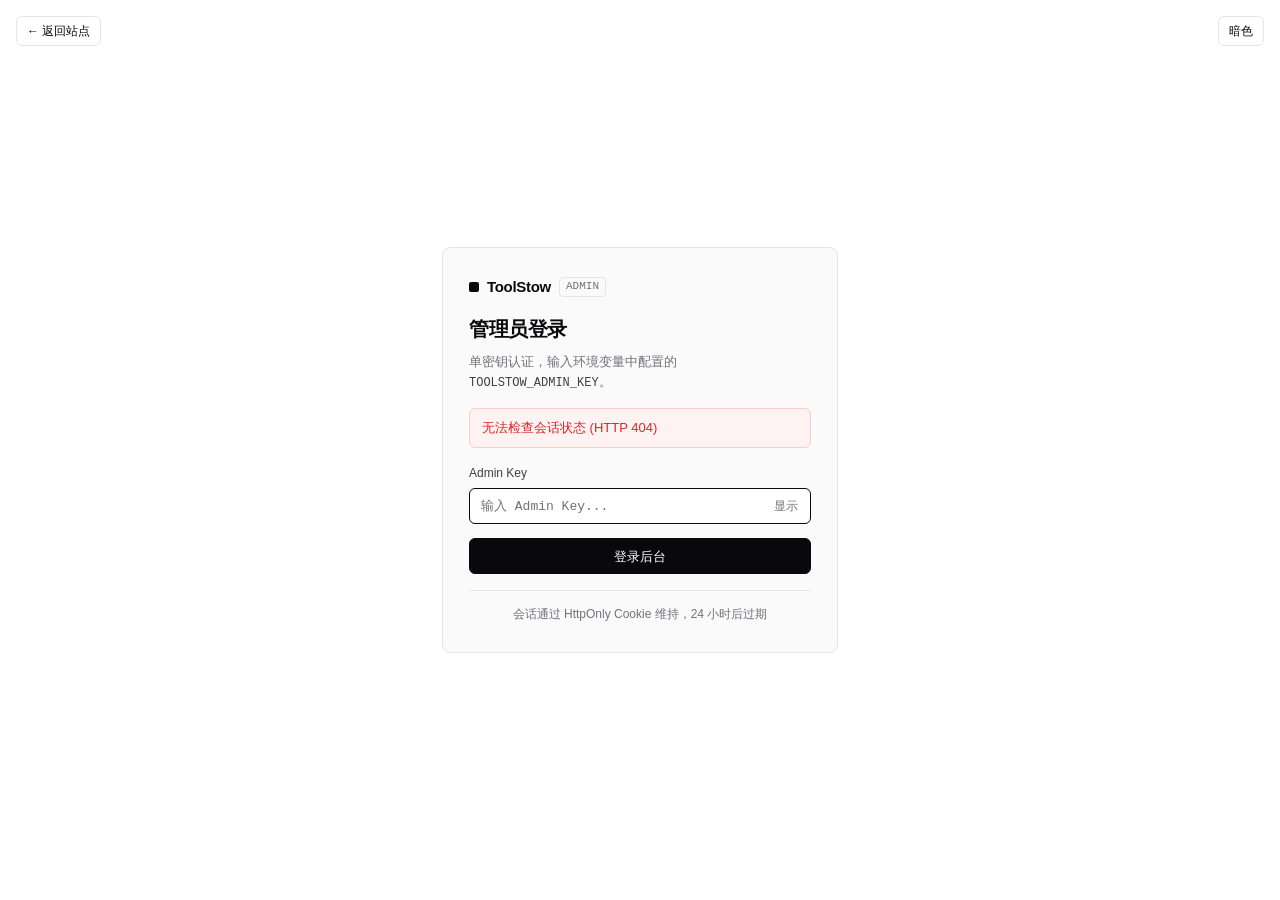
==== admin/index.html @ a33c33c1 "feat: add upload overwrite confirmation (409) and release v0.2.2" ====
<!DOCTYPE html>
<html lang="zh-CN" data-theme="light">
<head>
  <meta charset="UTF-8">
  <meta name="viewport" content="width=device-width, initial-scale=1.0">
  <title>ToolStow Admin</title>
  <link rel="stylesheet" href="/ui/v1/toolstow.css">
  <link rel="stylesheet" href="/admin/admin.css">
</head>
<body>
  <!-- Initial Session Boot Loading -->
  <div id="boot-view" class="boot-view" aria-live="polite">
    <div class="boot-spinner" aria-hidden="true"></div>
    <span>正在检查会话状态...</span>
  </div>

  <!-- Single-Key Login View (CPA management.html inspired) -->
  <main id="login-view" class="login-shell" hidden>
    <div class="login-topbar">
      <a href="/" class="btn btn-sm">← 返回站点</a>
      <button id="login-theme-toggle" class="btn btn-sm" type="button" aria-label="切换明暗模式">暗色</button>
    </div>

    <section class="login-card" aria-labelledby="login-heading">
      <div class="login-brand">
        <span class="brand-mark" aria-hidden="true"></span>
        <span class="brand-name">ToolStow</span>
        <span class="mono-badge">ADMIN</span>
      </div>

      <h1 id="login-heading" class="login-title">管理员登录</h1>
      <p class="login-subtitle">单密钥认证，输入环境变量中配置的 <code>TOOLSTOW_ADMIN_KEY</code>。</p>

      <div id="login-disabled-notice" class="alert alert-muted" hidden>
        管理后台当前未启用。请在服务端配置 <code>TOOLSTOW_ADMIN_KEY</code> 后重启服务。
      </div>

      <div id="login-error" class="alert alert-error" role="alert" hidden></div>

      <form id="login-form" class="login-form" novalidate>
        <div class="field">
          <label for="admin-key-input" class="field-label">Admin Key</label>
          <div class="password-wrap">
            <input
              id="admin-key-input"
              name="key"
              type="password"
              class="input"
              placeholder="输入 Admin Key..."
              autocomplete="current-password"
              spellcheck="false"
              required
            >
            <button
              id="toggle-key-visibility"
              class="password-toggle"
              type="button"
              aria-label="显示或隐藏密钥"
              aria-pressed="false"
            >显示</button>
          </div>
        </div>

        <button id="login-submit-btn" class="btn btn-primary btn-block" type="submit">登录后台</button>
      </form>

      <div class="login-footer">
        <span class="muted-note">会话通过 HttpOnly Cookie 维持，24 小时后过期</span>
      </div>
    </section>
  </main>

  <!-- Authenticated Admin Dashboard -->
  <div id="dashboard-view" class="dashboard-shell" hidden>
    <header class="topbar">
      <div class="topbar-inner">
        <div class="topbar-left">
          <span class="brand-mark" aria-hidden="true"></span>
          <span class="brand-name">ToolStow Admin</span>
          <span class="mono-badge">CONSOLE</span>
        </div>

        <div class="topbar-actions">
          <a href="/" class="btn btn-sm">查看站点 ↗</a>
          <button id="dash-theme-toggle" class="btn btn-sm" type="button" aria-label="切换明暗模式">暗色</button>
          <button id="logout-btn" class="btn btn-sm" type="button">退出登录</button>
        </div>
      </div>
    </header>

    <div id="global-toast" class="toast" role="status" aria-live="polite" hidden></div>

    <main class="container">
      <!-- Monochrome Metric Strip -->
      <section class="stats-grid" aria-label="工具概览">
        <div class="stat-card">
          <span class="stat-label">全部工具</span>
          <span id="stat-total" class="stat-value">0</span>
        </div>
        <div class="stat-card">
          <span class="stat-label">已发布</span>
          <span id="stat-published" class="stat-value">0</span>
        </div>
        <div class="stat-card">
          <span class="stat-label">草稿</span>
          <span id="stat-draft" class="stat-value">0</span>
        </div>
      </section>

      <!-- Upload Zone Card -->
      <section class="card" aria-labelledby="upload-card-title">
        <div class="card-header">
          <div>
            <h2 id="upload-card-title" class="card-title">上传工具包</h2>
            <p class="card-desc">拖入或选择包含 <code>manifest.json</code> 的 <code>.zip</code> 压缩包（同名 <code>id</code> 将弹出覆盖确认）。</p>
          </div>
          <button id="upload-pick-btn" class="btn btn-primary btn-sm" type="button">选择 .zip 文件</button>
        </div>

        <input id="upload-file-input" type="file" accept=".zip,application/zip" hidden>

        <div
          id="upload-dropzone"
          class="dropzone"
          tabindex="0"
          role="button"
          aria-label="拖拽或点击上传 .zip 工具包"
        >
          <div class="dropzone-title">拖拽 <code>.zip</code> 到此处，或点击选择文件</div>
          <div class="dropzone-sub">后端自动校验 manifest、路径安全与解压限额</div>
        </div>

        <div id="upload-status" class="inline-feedback" role="status" aria-live="polite" hidden></div>
      </section>

      <!-- Tools Manager Card -->
      <section class="card" aria-labelledby="tools-card-title">
        <div class="card-header card-header-wrap">
          <div>
            <h2 id="tools-card-title" class="card-title">工具管理</h2>
            <p class="card-desc">控制工具发布状态、在线预览草稿或移除已安装工具。</p>
          </div>

          <div class="tools-controls">
            <div class="filter-tabs" role="tablist" aria-label="状态筛选">
              <button
                type="button"
                class="filter-tab active"
                data-filter="all"
                role="tab"
                aria-selected="true"
              >
                <span>全部</span>
                <span id="tab-count-all" class="tab-count">0</span>
              </button>
              <button
                type="button"
                class="filter-tab"
                data-filter="published"
                role="tab"
                aria-selected="false"
              >
                <span>已发布</span>
                <span id="tab-count-published" class="tab-count">0</span>
              </button>
              <button
                type="button"
                class="filter-tab"
                data-filter="draft"
                role="tab"
                aria-selected="false"
              >
                <span>草稿</span>
                <span id="tab-count-draft" class="tab-count">0</span>
              </button>
            </div>

            <div class="tools-search-row">
              <input
                id="tools-search-input"
                type="search"
                class="input input-sm"
                placeholder="筛选名称、ID、分类..."
                autocomplete="off"
                spellcheck="false"
                aria-label="筛选工具"
              >
              <button id="refresh-tools-btn" class="btn btn-sm" type="button">刷新</button>
            </div>
          </div>
        </div>

        <div id="tools-table-wrap" class="table-wrap">
          <table class="tools-table">
            <thead>
              <tr>
                <th>工具</th>
                <th>ID</th>
                <th>版本</th>
                <th>分类</th>
                <th>状态</th>
                <th class="col-actions">操作</th>
              </tr>
            </thead>
            <tbody id="tools-tbody"></tbody>
          </table>
        </div>

        <div id="tools-empty" class="empty-box" hidden>暂无符合条件的工具。</div>
      </section>

      <!-- Two-Column Lower Grid: Site Settings + AI API Reference -->
      <div class="lower-grid">
        <!-- Site Settings Card -->
        <section class="card" aria-labelledby="settings-card-title">
          <div class="card-header">
            <div>
              <h2 id="settings-card-title" class="card-title">站点设置</h2>
              <p class="card-desc">持久化至 <code>settings.json</code>，立即生效于公开站点。</p>
            </div>
          </div>

          <form id="settings-form" class="settings-form" novalidate>
            <div class="field">
              <label for="setting-site-title" class="field-label">站点标题</label>
              <input
                id="setting-site-title"
                type="text"
                class="input"
                maxlength="80"
                placeholder="ToolStow"
                required
              >
            </div>

            <div class="field">
              <label for="setting-site-desc" class="field-label">站点描述</label>
              <textarea
                id="setting-site-desc"
                class="input textarea"
                rows="3"
                maxlength="240"
                placeholder="Personal Micro-App Toolbox"
              ></textarea>
            </div>

            <div class="field">
              <label for="setting-accent-text" class="field-label">默认强调色（子工具主题同步）</label>
              <div class="accent-row">
                <label class="color-swatch-box" title="选择颜色">
                  <span id="setting-accent-preview" class="color-swatch-dot" aria-hidden="true"></span>
                  <input id="setting-accent-picker" type="color" value="#18181b" aria-label="选择默认强调色">
                </label>
                <input
                  id="setting-accent-text"
                  type="text"
                  class="input input-mono"
                  maxlength="7"
                  placeholder="#18181b"
                  spellcheck="false"
                  required
                >
                <div class="accent-presets" aria-label="常用色值">
                  <button type="button" class="preset-dot" data-color="#18181b" title="#18181b" aria-label="#18181b"></button>
                  <button type="button" class="preset-dot" data-color="#52525b" title="#52525b" aria-label="#52525b"></button>
                  <button type="button" class="preset-dot" data-color="#2563eb" title="#2563eb" aria-label="#2563eb"></button>
                  <button type="button" class="preset-dot" data-color="#0f766e" title="#0f766e" aria-label="#0f766e"></button>
                </div>
              </div>
            </div>

            <div class="settings-footer">
              <button id="save-settings-btn" class="btn btn-primary" type="submit">保存设置</button>
              <span id="settings-feedback" class="inline-status" role="status" aria-live="polite"></span>
            </div>
          </form>
        </section>

        <!-- AI API Reference Card -->
        <section class="card" aria-labelledby="api-ref-title">
          <div class="card-header">
            <div>
              <h2 id="api-ref-title" class="card-title">AI / 自动化 API 参考</h2>
              <p class="card-desc">使用 <code>Authorization: Bearer $TOOLSTOW_API_KEY</code> 访问（不可用于登录后台或修改站点设置）。</p>
            </div>
          </div>

          <ul class="api-list">
            <li class="api-item">
              <div class="api-sig">
                <span class="http-method">GET</span>
                <code class="api-path">/api/admin/tools</code>
              </div>
              <span class="api-desc">列出所有工具（包含草稿）</span>
            </li>
            <li class="api-item">
              <div class="api-sig">
                <span class="http-method">POST</span>
                <code class="api-path">/api/admin/tools/upload</code>
              </div>
              <span class="api-desc"><code>multipart/form-data</code> 字段 <code>file</code> 上传或覆盖 .zip</span>
            </li>
            <li class="api-item">
              <div class="api-sig">
                <span class="http-method">PATCH</span>
                <code class="api-path">/api/admin/tools/{id}</code>
              </div>
              <span class="api-desc">JSON <code>{"draft": true | false}</code> 切换发布状态</span>
            </li>
            <li class="api-item">
              <div class="api-sig">
                <span class="http-method">DELETE</span>
                <code class="api-path">/api/admin/tools/{id}</code>
              </div>
              <span class="api-desc">删除指定工具及其目录</span>
            </li>
          </ul>

          <div class="code-box">
            <div class="code-box-head">
              <span class="code-box-label">cURL 示例</span>
              <button id="copy-curl-btn" class="btn-ghost" type="button">复制</button>
            </div>
            <pre id="curl-example" class="code-pre">curl -X POST \
  -H "Authorization: Bearer $TOOLSTOW_API_KEY" \
  -F "file=@my-tool.zip" \
  http://127.0.0.1:8080/api/admin/tools/upload</pre>
          </div>
        </section>
      </div>
    </main>
  </div>

  <!-- Monochrome Confirmation Dialog (Delete / Overwrite) -->
  <dialog id="confirm-dialog" class="confirm-dialog" aria-labelledby="confirm-title">
    <div class="dialog-body">
      <h3 id="confirm-title" class="dialog-title">确认操作</h3>
      <p id="confirm-message" class="dialog-message"></p>
      <div class="dialog-actions">
        <button id="confirm-cancel-btn" class="btn btn-sm" type="button">取消</button>
        <button id="confirm-ok-btn" class="btn btn-danger btn-sm" type="button">确认</button>
      </div>
    </div>
  </dialog>

  <script type="module" src="/admin/admin.js"></script>
</body>
</html>
---- ui/v1/toolstow.css ----
/* ==========================================================================
   ToolStow Shared Design System (/ui/v1/toolstow.css)
   Minimalist monochrome B&W aesthetic inspired by monitor-probe/monitor.
   Used by the public shell, /admin console, and all embedded/standalone tools.
   ========================================================================== */

:root {
  color-scheme: light;

  /* Canonical Monochrome Design Tokens (Light) */
  --ts-canvas: #ffffff;
  --ts-surface: #fafafa;
  --ts-surface-hover: #f4f4f5;
  --ts-border: #e5e5e5;
  --ts-border-strong: #d4d4d8;
  --ts-ink: #09090b;
  --ts-ink-secondary: #3f3f46;
  --ts-ink-muted: #71717a;
  --ts-inverted-bg: #09090b;
  --ts-inverted-bg-hover: #27272a;
  --ts-inverted-ink: #ffffff;
  --ts-accent: #18181b;
  --ts-danger: #dc2626;
  --ts-danger-bg: #fef2f2;
  --ts-danger-border: #fecaca;
  --ts-success: #16a34a;
  --ts-code-bg: #09090b;
  --ts-code-ink: #fafafa;

  /* Geometry & Spacing */
  --ts-radius-sm: 6px;
  --ts-radius-md: 8px;
  --ts-space-1: 4px;
  --ts-space-2: 8px;
  --ts-space-3: 12px;
  --ts-space-4: 16px;
  --ts-space-5: 20px;

  /* Typography */
  --ts-font-sans: Inter, -apple-system, BlinkMacSystemFont, "Segoe UI", Roboto, "Helvetica Neue", Arial, sans-serif;
  --ts-font-mono: ui-monospace, SFMono-Regular, Menlo, Monaco, Consolas, "Liberation Mono", monospace;

  /* One-Way Legacy / Host Aliases */
  --canvas: var(--ts-canvas);
  --surface: var(--ts-surface);
  --surface-hover: var(--ts-surface-hover);
  --border: var(--ts-border);
  --border-strong: var(--ts-border-strong);
  --ink: var(--ts-ink);
  --ink-secondary: var(--ts-ink-secondary);
  --ink-muted: var(--ts-ink-muted);
  --inverted-bg: var(--ts-inverted-bg);
  --inverted-bg-hover: var(--ts-inverted-bg-hover);
  --inverted-ink: var(--ts-inverted-ink);
  --danger: var(--ts-danger);
  --danger-bg: var(--ts-danger-bg);
  --danger-border: var(--ts-danger-border);
  --success: var(--ts-success);
  --accent: var(--ts-accent);
  --radius-sm: var(--ts-radius-sm);
  --radius-md: var(--ts-radius-md);
  --font-sans: var(--ts-font-sans);
  --font-mono: var(--ts-font-mono);
}

:root[data-theme="dark"] {
  color-scheme: dark;

  --ts-canvas: #09090b;
  --ts-surface: #111113;
  --ts-surface-hover: #18181b;
  --ts-border: #27272a;
  --ts-border-strong: #3f3f46;
  --ts-ink: #fafafa;
  --ts-ink-secondary: #d4d4d8;
  --ts-ink-muted: #a1a1aa;
  --ts-inverted-bg: #fafafa;
  --ts-inverted-bg-hover: #e4e4e7;
  --ts-inverted-ink: #09090b;
  --ts-accent: #fafafa;
  --ts-danger: #f87171;
  --ts-danger-bg: #261214;
  --ts-danger-border: #5c1f24;
  --ts-success: #22c55e;
  --ts-code-bg: #050507;
  --ts-code-ink: #fafafa;
}

/* ==========================================================================
   Base Reset & Accessibility Helpers
   ========================================================================== */

*,
*::before,
*::after {
  box-sizing: border-box;
}

html,
body {
  margin: 0;
  padding: 0;
  background: var(--ts-canvas);
  color: var(--ts-ink);
  font-family: var(--ts-font-sans);
  font-size: 14px;
  line-height: 1.5;
  -webkit-font-smoothing: antialiased;
  -moz-osx-font-smoothing: grayscale;
}

code,
kbd,
pre {
  font-family: var(--ts-font-mono);
}

[hidden] {
  display: none !important;
}

.ts-sr-only {
  position: absolute;
  width: 1px;
  height: 1px;
  padding: 0;
  margin: -1px;
  overflow: hidden;
  clip: rect(0, 0, 0, 0);
  white-space: nowrap;
  border: 0;
}

/* Hide standalone-only headers/chrome when embedded inside a ToolStow iframe */
:root[data-embed="true"] .ts-standalone-only {
  display: none !important;
}

/* ==========================================================================
   Layout Primitives
   ========================================================================== */

.ts-page,
.ts-page-narrow {
  width: 100%;
  margin: 0 auto;
  padding: var(--ts-space-5);
  display: flex;
  flex-direction: column;
  gap: var(--ts-space-4);
}

.ts-page {
  max-width: 1080px;
}

.ts-page-narrow {
  max-width: 760px;
}

.ts-toolbar {
  display: flex;
  align-items: center;
  justify-content: space-between;
  gap: var(--ts-space-2);
  flex-wrap: wrap;
}

.ts-row {
  display: flex;
  align-items: center;
  gap: var(--ts-space-2);
  flex-wrap: wrap;
}

.ts-stack {
  display: flex;
  flex-direction: column;
  gap: var(--ts-space-3);
}

.ts-split {
  display: grid;
  grid-template-columns: repeat(2, minmax(0, 1fr));
  gap: var(--ts-space-4);
  align-items: start;
}

.ts-grid {
  display: grid;
  grid-template-columns: repeat(auto-fill, minmax(240px, 1fr));
  gap: var(--ts-space-3);
}

/* ==========================================================================
   Containers & Text Primitives
   ========================================================================== */

.ts-card {
  padding: var(--ts-space-4);
  border: 1px solid var(--ts-border);
  border-radius: var(--ts-radius-md);
  background: var(--ts-surface);
  display: flex;
  flex-direction: column;
  gap: var(--ts-space-3);
}

.ts-card-header {
  display: flex;
  align-items: center;
  justify-content: space-between;
  gap: var(--ts-space-2);
  flex-wrap: wrap;
}

.ts-section-title {
  margin: 0;
  font-size: 13px;
  font-weight: 600;
  letter-spacing: -0.01em;
  color: var(--ts-ink);
}

.ts-label {
  display: block;
  font-size: 12px;
  font-weight: 500;
  color: var(--ts-ink-secondary);
}

.ts-help {
  margin: 0;
  font-size: 12px;
  color: var(--ts-ink-muted);
}

.ts-muted {
  color: var(--ts-ink-muted);
}

.ts-empty {
  padding: 28px var(--ts-space-4);
  border: 1px dashed var(--ts-border);
  border-radius: var(--ts-radius-md);
  background: var(--ts-surface);
  text-align: center;
  color: var(--ts-ink-muted);
  font-size: 13px;
}

.ts-standalone-header {
  display: flex;
  align-items: center;
  justify-content: space-between;
  gap: var(--ts-space-3);
  flex-wrap: wrap;
  padding-bottom: var(--ts-space-3);
  border-bottom: 1px solid var(--ts-border);
}

.ts-standalone-header h1 {
  margin: 0;
  font-size: 18px;
  font-weight: 600;
  letter-spacing: -0.02em;
  color: var(--ts-ink);
}

.ts-standalone-header p {
  margin: var(--ts-space-1) 0 0;
  font-size: 13px;
  color: var(--ts-ink-muted);
}

/* ==========================================================================
   Buttons & Controls
   ========================================================================== */

.ts-btn {
  display: inline-flex;
  align-items: center;
  justify-content: center;
  gap: 6px;
  height: 34px;
  padding: 0 var(--ts-space-3);
  border: 1px solid var(--ts-border);
  border-radius: var(--ts-radius-sm);
  background: var(--ts-canvas);
  color: var(--ts-ink);
  font: inherit;
  font-size: 13px;
  font-weight: 500;
  line-height: 1;
  text-decoration: none;
  cursor: pointer;
  white-space: nowrap;
  user-select: none;
  transition: background-color 0.14s ease, border-color 0.14s ease, color 0.14s ease, opacity 0.14s ease;
}

.ts-btn:hover:not(:disabled) {
  background: var(--ts-surface-hover);
  border-color: var(--ts-border-strong);
}

.ts-btn:focus-visible,
.ts-btn-ghost:focus-visible,
.ts-tab:focus-visible {
  outline: 2px solid var(--ts-ink);
  outline-offset: 1px;
}

.ts-btn:disabled {
  opacity: 0.45;
  cursor: not-allowed;
}

.ts-btn-primary {
  background: var(--ts-inverted-bg);
  border-color: var(--ts-inverted-bg);
  color: var(--ts-inverted-ink);
}

.ts-btn-primary:hover:not(:disabled) {
  background: var(--ts-inverted-bg-hover);
  border-color: var(--ts-inverted-bg-hover);
}

.ts-btn-accent {
  background: var(--ts-accent);
  border-color: var(--ts-accent);
  color: var(--ts-inverted-ink);
}

.ts-btn-accent:hover:not(:disabled) {
  opacity: 0.9;
  background: var(--ts-accent);
  border-color: var(--ts-accent);
}

.ts-btn-ghost {
  background: transparent;
  border-color: transparent;
  color: var(--ts-ink-muted);
}

.ts-btn-ghost:hover:not(:disabled) {
  color: var(--ts-ink);
  background: var(--ts-surface-hover);
  border-color: transparent;
}

.ts-btn-danger {
  color: var(--ts-danger);
  border-color: var(--ts-border);
  background: var(--ts-canvas);
}

.ts-btn-danger:hover:not(:disabled) {
  border-color: var(--ts-danger);
  background: var(--ts-danger-bg);
  color: var(--ts-danger);
}

.ts-btn-sm {
  height: 28px;
  padding: 0 10px;
  font-size: 12px;
}

/* ==========================================================================
   Form Controls
   ========================================================================== */

.ts-input,
.ts-textarea,
.ts-select {
  width: 100%;
  border: 1px solid var(--ts-border);
  border-radius: var(--ts-radius-sm);
  background: var(--ts-canvas);
  color: var(--ts-ink);
  font: inherit;
  font-size: 13px;
  transition: border-color 0.14s ease, background-color 0.14s ease;
}

.ts-input,
.ts-select {
  height: 34px;
  padding: 0 10px;
}

.ts-textarea {
  min-height: 96px;
  padding: var(--ts-space-2) 10px;
  line-height: 1.5;
  resize: vertical;
}

.ts-input::placeholder,
.ts-textarea::placeholder {
  color: var(--ts-ink-muted);
}

.ts-input:hover:not(:disabled),
.ts-textarea:hover:not(:disabled),
.ts-select:hover:not(:disabled) {
  border-color: var(--ts-border-strong);
}

.ts-input:focus,
.ts-textarea:focus,
.ts-select:focus {
  outline: none;
  border-color: var(--ts-ink);
}

.ts-input:disabled,
.ts-textarea:disabled,
.ts-select:disabled {
  opacity: 0.5;
  cursor: not-allowed;
}

/* ==========================================================================
   Navigation, Badges, Code & Feedback
   ========================================================================== */

.ts-tabs {
  display: inline-flex;
  align-items: center;
  gap: 2px;
  padding: 2px;
  border: 1px solid var(--ts-border);
  border-radius: var(--ts-radius-sm);
  background: var(--ts-canvas);
  flex-wrap: wrap;
}

.ts-tab {
  display: inline-flex;
  align-items: center;
  justify-content: center;
  gap: 6px;
  height: 28px;
  padding: 0 10px;
  border: 0;
  border-radius: 4px;
  background: transparent;
  color: var(--ts-ink-muted);
  font: inherit;
  font-size: 12px;
  font-weight: 500;
  cursor: pointer;
  white-space: nowrap;
  transition: background-color 0.12s ease, color 0.12s ease;
}

.ts-tab:hover:not(:disabled) {
  color: var(--ts-ink);
}

.ts-tab.active {
  background: var(--ts-inverted-bg);
  color: var(--ts-inverted-ink);
}

.ts-tab:disabled {
  opacity: 0.45;
  cursor: not-allowed;
}

.ts-badge,
.ts-badge-mono {
  display: inline-flex;
  align-items: center;
  gap: 4px;
  padding: 1px 7px;
  border: 1px solid var(--ts-border);
  border-radius: 4px;
  background: var(--ts-surface);
  color: var(--ts-ink-secondary);
  font-size: 11px;
  line-height: 1.5;
  white-space: nowrap;
}

.ts-badge-mono {
  font-family: var(--ts-font-mono);
  color: var(--ts-ink-muted);
}

.ts-kbd {
  display: inline-flex;
  align-items: center;
  padding: 1px 5px;
  font-family: var(--ts-font-mono);
  font-size: 11px;
  line-height: 1.4;
  color: var(--ts-ink);
  background: var(--ts-surface);
  border: 1px solid var(--ts-border);
  border-radius: 4px;
}

.ts-code-row {
  display: flex;
  align-items: center;
  justify-content: space-between;
  gap: var(--ts-space-2);
  padding: var(--ts-space-2) 10px;
  border: 1px solid var(--ts-border);
  border-radius: var(--ts-radius-sm);
  background: var(--ts-canvas);
}

.ts-code-row > .ts-code,
.ts-code-row > code {
  min-width: 0;
  flex: 1;
  padding: 0;
  border: 0;
  background: transparent;
  color: var(--ts-ink);
}

.ts-code {
  margin: 0;
  padding: 10px var(--ts-space-3);
  border: 1px solid var(--ts-border);
  border-radius: var(--ts-radius-sm);
  background: var(--ts-code-bg);
  color: var(--ts-code-ink);
  font-family: var(--ts-font-mono);
  font-size: 12.5px;
  line-height: 1.55;
  overflow-x: auto;
  white-space: pre-wrap;
  word-break: break-word;
}

.ts-toast {
  position: fixed;
  right: var(--ts-space-4);
  bottom: var(--ts-space-4);
  z-index: 9999;
  max-width: min(360px, calc(100vw - 32px));
  padding: 9px 14px;
  border: 1px solid var(--ts-border-strong);
  border-radius: var(--ts-radius-sm);
  background: var(--ts-inverted-bg);
  color: var(--ts-inverted-ink);
  font-size: 13px;
  line-height: 1.4;
  opacity: 0;
  transform: translateY(6px);
  pointer-events: none;
  transition: opacity 0.16s ease, transform 0.16s ease;
}

.ts-toast.show {
  opacity: 1;
  transform: translateY(0);
  pointer-events: auto;
}

/* ==========================================================================
   Responsive Mobile Adjustments
   ========================================================================== */

@media (max-width: 720px) {
  .ts-page,
  .ts-page-narrow {
    padding: var(--ts-space-3);
    gap: var(--ts-space-3);
  }

  .ts-split {
    grid-template-columns: 1fr;
  }

  .ts-card {
    padding: var(--ts-space-3);
  }

  .ts-toast {
    right: var(--ts-space-3);
    bottom: var(--ts-space-3);
    left: var(--ts-space-3);
    max-width: none;
  }
}
---- admin/admin.css ----
html,
body {
  min-height: 100%;
}

a {
  color: inherit;
  text-decoration: none;
}

/* Boot Loader */
.boot-view {
  min-height: 100dvh;
  display: flex;
  align-items: center;
  justify-content: center;
  gap: 10px;
  color: var(--ink-muted);
  font-size: 13px;
}

.boot-spinner {
  width: 14px;
  height: 14px;
  border: 1.5px solid var(--border-strong);
  border-top-color: var(--ink);
  border-radius: 50%;
  animation: spin 0.7s linear infinite;
}

@keyframes spin {
  to {
    transform: rotate(360deg);
  }
}

/* Brand & Badges */
.brand-mark {
  width: 10px;
  height: 10px;
  border-radius: 2px;
  background: var(--inverted-bg);
  flex-shrink: 0;
}

.brand-name {
  font-weight: 600;
  font-size: 15px;
  letter-spacing: -0.02em;
}

.mono-badge {
  display: inline-flex;
  align-items: center;
  padding: 1px 6px;
  border: 1px solid var(--border);
  border-radius: 4px;
  background: var(--surface);
  color: var(--ink-muted);
  font-family: var(--font-mono);
  font-size: 11px;
  line-height: 1.45;
  white-space: nowrap;
}

/* Buttons */
.btn {
  display: inline-flex;
  align-items: center;
  justify-content: center;
  gap: 6px;
  height: 36px;
  padding: 0 14px;
  border: 1px solid var(--border);
  border-radius: var(--radius-sm);
  background: var(--canvas);
  color: var(--ink);
  font: inherit;
  font-size: 13px;
  font-weight: 500;
  cursor: pointer;
  white-space: nowrap;
  transition: background-color 0.14s ease, border-color 0.14s ease, color 0.14s ease, opacity 0.14s ease;
}

.btn:hover:not(:disabled) {
  background: var(--surface-hover);
  border-color: var(--border-strong);
}

.btn:disabled {
  opacity: 0.45;
  cursor: not-allowed;
}

.btn:focus-visible,
.btn-ghost:focus-visible,
.filter-tab:focus-visible,
.preset-dot:focus-visible,
.dropzone:focus-visible {
  outline: 2px solid var(--ink);
  outline-offset: 1px;
}

.btn-sm {
  height: 30px;
  padding: 0 10px;
  font-size: 12px;
}

.btn-xs {
  height: 26px;
  padding: 0 8px;
  font-size: 12px;
}

.btn-block {
  width: 100%;
}

.btn-primary {
  background: var(--inverted-bg);
  border-color: var(--inverted-bg);
  color: var(--inverted-ink);
}

.btn-primary:hover:not(:disabled) {
  background: var(--inverted-bg-hover);
  border-color: var(--inverted-bg-hover);
}

.btn-danger {
  color: var(--danger);
  border-color: var(--border);
  background: var(--canvas);
}

.btn-danger:hover:not(:disabled) {
  border-color: var(--danger);
  background: var(--danger-bg);
}

.btn-ghost {
  padding: 2px 7px;
  border: 1px solid transparent;
  border-radius: 4px;
  background: transparent;
  color: var(--ink-muted);
  font: inherit;
  font-size: 12px;
  cursor: pointer;
  transition: color 0.12s ease, background-color 0.12s ease;
}

.btn-ghost:hover {
  color: var(--ink);
  background: var(--surface-hover);
}

/* Inputs */
.field {
  display: flex;
  flex-direction: column;
  gap: 6px;
}

.field-label {
  font-size: 12px;
  font-weight: 500;
  color: var(--ink-secondary);
}

.input {
  width: 100%;
  height: 36px;
  padding: 0 11px;
  border: 1px solid var(--border);
  border-radius: var(--radius-sm);
  background: var(--canvas);
  color: var(--ink);
  font: inherit;
  font-size: 13px;
  transition: border-color 0.14s ease, background-color 0.14s ease;
}

.input::placeholder {
  color: var(--ink-muted);
}

.input:hover:not(:disabled) {
  border-color: var(--border-strong);
}

.input:focus {
  outline: none;
  border-color: var(--ink);
}

.input:disabled {
  opacity: 0.5;
  cursor: not-allowed;
}

.input-sm {
  height: 30px;
  padding: 0 10px;
  font-size: 12px;
}

.input-mono {
  font-family: var(--font-mono);
  width: 112px;
}

.textarea {
  height: auto;
  padding: 8px 11px;
  resize: vertical;
  min-height: 76px;
}

/* Alerts */
.alert {
  padding: 10px 12px;
  border-radius: var(--radius-sm);
  border: 1px solid var(--border);
  font-size: 13px;
  line-height: 1.45;
}

.alert-error {
  border-color: var(--danger-border);
  background: var(--danger-bg);
  color: var(--danger);
}

.alert-muted {
  background: var(--surface);
  color: var(--ink-secondary);
}

/* Login View */
.login-shell {
  min-height: 100dvh;
  display: flex;
  flex-direction: column;
  align-items: center;
  justify-content: center;
  padding: 24px 16px;
  position: relative;
}

.login-topbar {
  position: fixed;
  top: 16px;
  left: 16px;
  right: 16px;
  display: flex;
  align-items: center;
  justify-content: space-between;
  pointer-events: none;
}

.login-topbar > * {
  pointer-events: auto;
}

.login-card {
  width: 100%;
  max-width: 396px;
  padding: 28px 26px;
  border: 1px solid var(--border);
  border-radius: var(--radius-md);
  background: var(--surface);
  display: flex;
  flex-direction: column;
  gap: 16px;
}

.login-brand {
  display: flex;
  align-items: center;
  gap: 8px;
}

.login-title {
  margin: 0;
  font-size: 20px;
  font-weight: 600;
  letter-spacing: -0.025em;
}

.login-subtitle {
  margin: -8px 0 0;
  font-size: 13px;
  color: var(--ink-muted);
}

.login-subtitle code {
  font-size: 12px;
  color: var(--ink-secondary);
}

.login-form {
  display: flex;
  flex-direction: column;
  gap: 14px;
}

.password-wrap {
  position: relative;
  display: flex;
  align-items: center;
}

.password-wrap .input {
  padding-right: 54px;
  font-family: var(--font-mono);
}

.password-toggle {
  position: absolute;
  right: 6px;
  padding: 3px 7px;
  border: 0;
  border-radius: 4px;
  background: transparent;
  color: var(--ink-muted);
  font: inherit;
  font-size: 12px;
  cursor: pointer;
}

.password-toggle:hover {
  color: var(--ink);
  background: var(--surface-hover);
}

.login-footer {
  padding-top: 12px;
  border-top: 1px solid var(--border);
  text-align: center;
}

.muted-note {
  font-size: 12px;
  color: var(--ink-muted);
}

/* Dashboard Layout */
.dashboard-shell {
  min-height: 100dvh;
  display: flex;
  flex-direction: column;
}

.topbar {
  position: sticky;
  top: 0;
  z-index: 20;
  height: 54px;
  background: var(--canvas);
  border-bottom: 1px solid var(--border);
}

.topbar-inner {
  max-width: 1120px;
  height: 100%;
  margin: 0 auto;
  padding: 0 20px;
  display: flex;
  align-items: center;
  justify-content: space-between;
  gap: 12px;
}

.topbar-left {
  display: flex;
  align-items: center;
  gap: 9px;
}

.topbar-actions {
  display: flex;
  align-items: center;
  gap: 8px;
}

.toast {
  position: fixed;
  right: 20px;
  bottom: 20px;
  z-index: 50;
  max-width: 400px;
  padding: 10px 14px;
  border: 1px solid var(--border-strong);
  border-radius: var(--radius-sm);
  background: var(--inverted-bg);
  color: var(--inverted-ink);
  font-size: 13px;
}

.toast[data-kind="error"] {
  background: var(--danger-bg);
  border-color: var(--danger-border);
  color: var(--danger);
}

.container {
  width: 100%;
  max-width: 1120px;
  margin: 0 auto;
  padding: 24px 20px 56px;
  display: flex;
  flex-direction: column;
  gap: 20px;
}

/* Stats Strip */
.stats-grid {
  display: grid;
  grid-template-columns: repeat(3, minmax(0, 1fr));
  gap: 12px;
}

.stat-card {
  padding: 14px 16px;
  border: 1px solid var(--border);
  border-radius: var(--radius-md);
  background: var(--surface);
  display: flex;
  align-items: baseline;
  justify-content: space-between;
  gap: 8px;
}

.stat-label {
  font-size: 12px;
  color: var(--ink-muted);
  font-weight: 500;
}

.stat-value {
  font-family: var(--font-mono);
  font-size: 22px;
  font-weight: 600;
  letter-spacing: -0.02em;
  color: var(--ink);
}

/* Cards */
.card {
  padding: 20px;
  border: 1px solid var(--border);
  border-radius: var(--radius-md);
  background: var(--surface);
  display: flex;
  flex-direction: column;
  gap: 16px;
}

.card-header {
  display: flex;
  align-items: flex-start;
  justify-content: space-between;
  gap: 14px;
}

.card-header-wrap {
  flex-wrap: wrap;
}

.card-title {
  margin: 0;
  font-size: 15px;
  font-weight: 600;
  letter-spacing: -0.015em;
}

.card-desc {
  margin: 3px 0 0;
  font-size: 12px;
  color: var(--ink-muted);
}

.card-desc code {
  font-size: 11.5px;
  color: var(--ink-secondary);
}

/* Upload Dropzone */
.dropzone {
  padding: 26px 16px;
  border: 1px dashed var(--border-strong);
  border-radius: var(--radius-sm);
  background: var(--canvas);
  text-align: center;
  cursor: pointer;
  transition: border-color 0.14s ease, background-color 0.14s ease;
}

.dropzone:hover,
.dropzone.drag-over {
  border-color: var(--ink);
  background: var(--surface-hover);
}

.dropzone-title {
  font-size: 13px;
  font-weight: 500;
  color: var(--ink);
}

.dropzone-sub {
  margin-top: 4px;
  font-size: 12px;
  color: var(--ink-muted);
}

.inline-feedback {
  padding: 9px 12px;
  border: 1px solid var(--border);
  border-radius: var(--radius-sm);
  background: var(--canvas);
  font-size: 13px;
  color: var(--ink-secondary);
}

.inline-feedback[data-kind="success"] {
  border-color: var(--border-strong);
  color: var(--success);
}

.inline-feedback[data-kind="error"] {
  border-color: var(--danger-border);
  background: var(--danger-bg);
  color: var(--danger);
}

/* Tools Filter & Table */
.tools-controls {
  display: flex;
  align-items: center;
  gap: 10px;
  flex-wrap: wrap;
}

.filter-tabs {
  display: inline-flex;
  padding: 2px;
  border: 1px solid var(--border);
  border-radius: var(--radius-sm);
  background: var(--canvas);
  gap: 2px;
}

.filter-tab {
  display: inline-flex;
  align-items: center;
  gap: 6px;
  height: 26px;
  padding: 0 9px;
  border: 0;
  border-radius: 4px;
  background: transparent;
  color: var(--ink-muted);
  font: inherit;
  font-size: 12px;
  font-weight: 500;
  cursor: pointer;
  transition: background-color 0.12s ease, color 0.12s ease;
}

.filter-tab:hover {
  color: var(--ink);
}

.filter-tab.active {
  background: var(--inverted-bg);
  color: var(--inverted-ink);
}

.tab-count {
  font-family: var(--font-mono);
  font-size: 11px;
  opacity: 0.78;
}

.tools-search-row {
  display: flex;
  align-items: center;
  gap: 8px;
}

.tools-search-row .input {
  width: 200px;
}

.table-wrap {
  width: 100%;
  overflow-x: auto;
  border: 1px solid var(--border);
  border-radius: var(--radius-sm);
  background: var(--canvas);
}

.tools-table {
  width: 100%;
  border-collapse: collapse;
  font-size: 13px;
}

.tools-table th {
  padding: 9px 12px;
  text-align: left;
  font-size: 11px;
  font-weight: 600;
  text-transform: uppercase;
  letter-spacing: 0.05em;
  color: var(--ink-muted);
  background: var(--surface);
  border-bottom: 1px solid var(--border);
  white-space: nowrap;
}

.tools-table td {
  padding: 11px 12px;
  border-bottom: 1px solid var(--border);
  vertical-align: middle;
}

.tools-table tbody tr:last-child td {
  border-bottom: 0;
}

.tools-table tbody tr:hover {
  background: var(--surface);
}

.col-actions {
  text-align: right;
}

.tool-cell {
  display: flex;
  align-items: center;
  gap: 10px;
  min-width: 180px;
}

.tool-icon {
  display: inline-flex;
  align-items: center;
  justify-content: center;
  width: 28px;
  height: 28px;
  flex-shrink: 0;
  border: 1px solid var(--border);
  border-radius: var(--radius-sm);
  background: var(--surface);
  font-size: 16px;
}

.tool-icon img {
  width: 18px;
  height: 18px;
  object-fit: contain;
}

.tool-cell-text {
  display: flex;
  flex-direction: column;
  min-width: 0;
}

.tool-cell-name {
  font-weight: 500;
  color: var(--ink);
}

.tool-cell-desc {
  font-size: 12px;
  color: var(--ink-muted);
  max-width: 260px;
  overflow: hidden;
  text-overflow: ellipsis;
  white-space: nowrap;
}

.mono-text {
  font-family: var(--font-mono);
  font-size: 12px;
  color: var(--ink-secondary);
  white-space: nowrap;
}

.status-pill {
  display: inline-flex;
  align-items: center;
  gap: 6px;
  padding: 2px 8px;
  border-radius: 999px;
  border: 1px solid var(--border);
  font-family: var(--font-mono);
  font-size: 11px;
  white-space: nowrap;
}

.status-dot {
  width: 6px;
  height: 6px;
  border-radius: 999px;
}

.status-pill-published {
  background: var(--inverted-bg);
  border-color: var(--inverted-bg);
  color: var(--inverted-ink);
}

.status-pill-published .status-dot {
  background: var(--inverted-ink);
}

.status-pill-draft {
  background: var(--surface);
  border-color: var(--border-strong);
  color: var(--ink-muted);
}

.status-pill-draft .status-dot {
  background: var(--ink-muted);
}

.row-actions {
  display: flex;
  align-items: center;
  justify-content: flex-end;
  gap: 6px;
  flex-wrap: nowrap;
}

.empty-box {
  padding: 32px 16px;
  border: 1px dashed var(--border);
  border-radius: var(--radius-sm);
  background: var(--canvas);
  text-align: center;
  color: var(--ink-muted);
  font-size: 13px;
}

/* Lower Two-Column Grid */
.lower-grid {
  display: grid;
  grid-template-columns: repeat(2, minmax(0, 1fr));
  gap: 20px;
  align-items: start;
}

/* Settings Form */
.settings-form {
  display: flex;
  flex-direction: column;
  gap: 14px;
}

.accent-row {
  display: flex;
  align-items: center;
  gap: 10px;
  flex-wrap: wrap;
}

.color-swatch-box {
  position: relative;
  display: inline-flex;
  align-items: center;
  justify-content: center;
  width: 36px;
  height: 36px;
  border: 1px solid var(--border);
  border-radius: var(--radius-sm);
  background: var(--canvas);
  cursor: pointer;
}

.color-swatch-box:hover {
  border-color: var(--border-strong);
}

.color-swatch-dot {
  width: 18px;
  height: 18px;
  border-radius: 4px;
  border: 1px solid rgba(128, 128, 128, 0.3);
  background: #18181b;
}

.color-swatch-box input[type="color"] {
  position: absolute;
  inset: 0;
  opacity: 0;
  width: 100%;
  height: 100%;
  cursor: pointer;
}

.accent-presets {
  display: flex;
  align-items: center;
  gap: 6px;
}

.preset-dot {
  width: 20px;
  height: 20px;
  border-radius: 999px;
  border: 1px solid var(--border-strong);
  cursor: pointer;
  padding: 0;
}

.settings-footer {
  display: flex;
  align-items: center;
  gap: 12px;
  flex-wrap: wrap;
  padding-top: 4px;
}

.inline-status {
  font-size: 12px;
  color: var(--ink-muted);
}

.inline-status[data-kind="success"] {
  color: var(--success);
}

.inline-status[data-kind="error"] {
  color: var(--danger);
}

/* AI API Reference */
.api-list {
  list-style: none;
  margin: 0;
  padding: 0;
  display: flex;
  flex-direction: column;
  border: 1px solid var(--border);
  border-radius: var(--radius-sm);
  background: var(--canvas);
  overflow: hidden;
}

.api-item {
  padding: 10px 12px;
  border-bottom: 1px solid var(--border);
  display: flex;
  flex-direction: column;
  gap: 3px;
}

.api-item:last-child {
  border-bottom: 0;
}

.api-sig {
  display: flex;
  align-items: center;
  gap: 8px;
  flex-wrap: wrap;
}

.http-method {
  display: inline-flex;
  align-items: center;
  justify-content: center;
  min-width: 52px;
  padding: 1px 6px;
  border-radius: 4px;
  background: var(--inverted-bg);
  color: var(--inverted-ink);
  font-family: var(--font-mono);
  font-size: 10.5px;
  font-weight: 600;
}

.api-path {
  font-size: 12px;
  color: var(--ink);
}

.api-desc {
  font-size: 12px;
  color: var(--ink-muted);
}

.code-box {
  border: 1px solid var(--border);
  border-radius: var(--radius-sm);
  background: var(--canvas);
  overflow: hidden;
}

.code-box-head {
  display: flex;
  align-items: center;
  justify-content: space-between;
  padding: 6px 10px;
  background: var(--surface);
  border-bottom: 1px solid var(--border);
}

.code-box-label {
  font-family: var(--font-mono);
  font-size: 11px;
  color: var(--ink-muted);
}

.code-pre {
  margin: 0;
  padding: 12px;
  font-size: 12px;
  line-height: 1.55;
  color: var(--ink-secondary);
  overflow-x: auto;
}

/* Confirmation Dialog */
.confirm-dialog {
  padding: 0;
  border: 1px solid var(--border-strong);
  border-radius: var(--radius-md);
  background: var(--canvas);
  color: var(--ink);
  width: min(400px, calc(100vw - 32px));
}

.confirm-dialog::backdrop {
  background: rgba(9, 9, 11, 0.5);
}

.dialog-body {
  padding: 20px;
  display: flex;
  flex-direction: column;
  gap: 12px;
}

.dialog-title {
  margin: 0;
  font-size: 15px;
  font-weight: 600;
}

.dialog-message {
  margin: 0;
  font-size: 13px;
  color: var(--ink-secondary);
}

.dialog-actions {
  display: flex;
  justify-content: flex-end;
  gap: 8px;
  padding-top: 6px;
}

/* Responsive */
@media (max-width: 900px) {
  .lower-grid {
    grid-template-columns: 1fr;
  }
}

@media (max-width: 680px) {
  .topbar-inner {
    padding: 0 12px;
  }

  .container {
    padding: 16px 12px 44px;
  }

  .card {
    padding: 16px;
  }

  .stats-grid {
    grid-template-columns: 1fr;
  }

  .tools-search-row {
    width: 100%;
  }

  .tools-search-row .input {
    flex: 1;
    width: auto;
  }

  /* Responsive stacked cards for tools table */
  .table-wrap {
    border: 0;
    background: transparent;
  }

  .tools-table,
  .tools-table thead,
  .tools-table tbody,
  .tools-table th,
  .tools-table td,
  .tools-table tr {
    display: block;
  }

  .tools-table thead {
    display: none;
  }

  .tools-table tbody {
    display: flex;
    flex-direction: column;
    gap: 10px;
  }

  .tools-table tr {
    padding: 12px;
    border: 1px solid var(--border);
    border-radius: var(--radius-sm);
    background: var(--canvas);
  }

  .tools-table td {
    padding: 4px 0;
    border: 0;
  }

  .tools-table td::before {
    content: attr(data-label);
    display: inline-block;
    min-width: 56px;
    font-size: 11px;
    color: var(--ink-muted);
    margin-right: 8px;
  }

  .tools-table td[data-label=""]::before {
    display: none;
  }

  .row-actions {
    justify-content: flex-start;
    padding-top: 8px;
    margin-top: 6px;
    border-top: 1px solid var(--border);
    flex-wrap: wrap;
  }
}
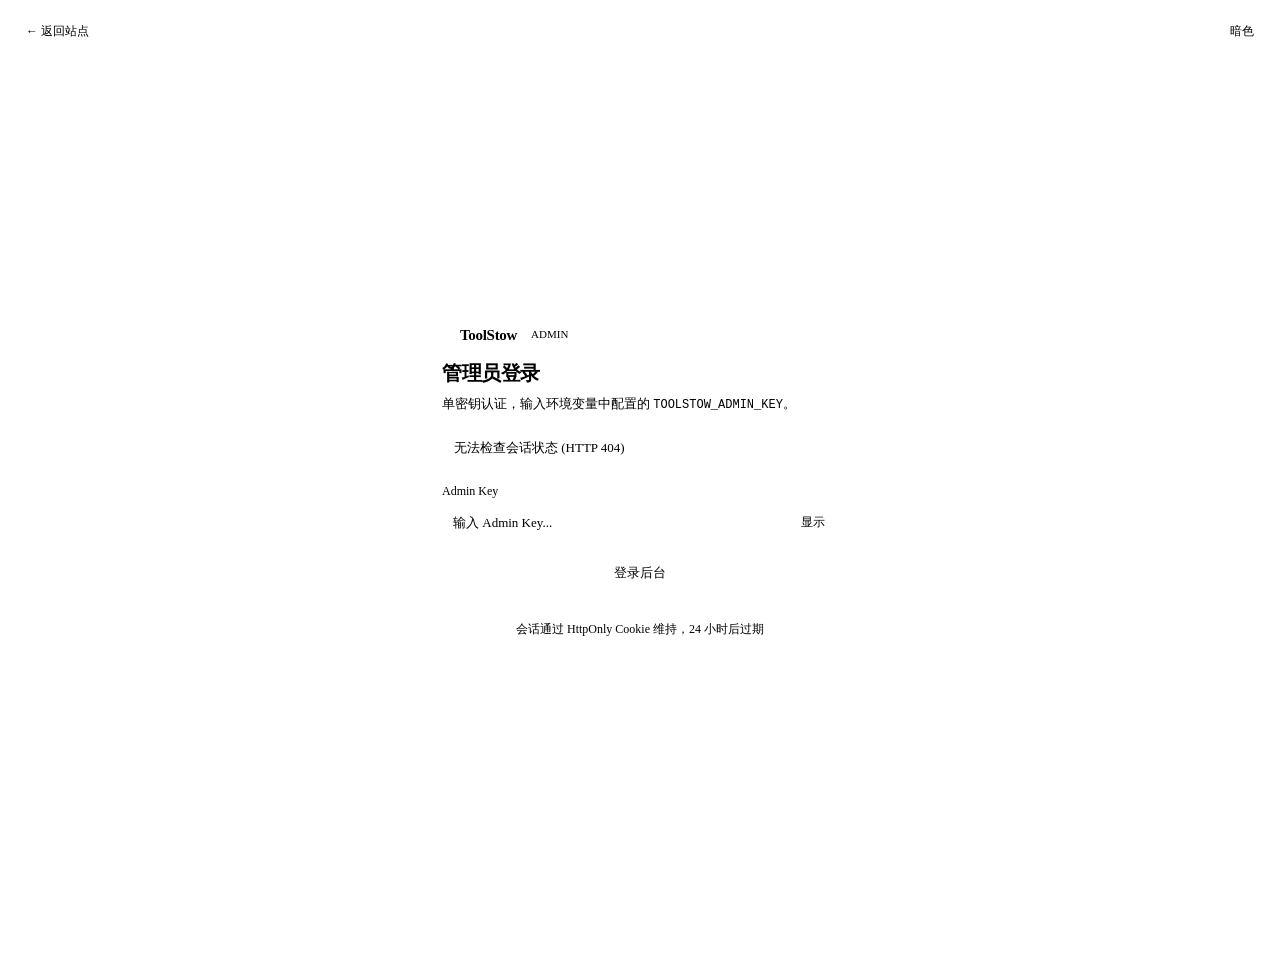
==== commit e9cedd57: "feat(admin): add release update check and isolate admin theme palette" ====
--- a/admin/index.html
+++ b/admin/index.html
@@ -4,7 +4,7 @@
   <meta charset="UTF-8">
   <meta name="viewport" content="width=device-width, initial-scale=1.0">
   <title>ToolStow Admin</title>
-  <link rel="stylesheet" href="/ui/v1/toolstow.css">
+  <link rel="stylesheet" href="/admin/ui.css">
   <link rel="stylesheet" href="/admin/admin.css">
 </head>
 <body>
@@ -14,7 +14,7 @@
     <span>正在检查会话状态...</span>
   </div>
 
-  <!-- Single-Key Login View (CPA management.html inspired) -->
+  <!-- Single-Key Login View -->
   <main id="login-view" class="login-shell" hidden>
     <div class="login-topbar">
       <a href="/" class="btn btn-sm">← 返回站点</a>
@@ -91,245 +91,382 @@
     <div id="global-toast" class="toast" role="status" aria-live="polite" hidden></div>
 
     <main class="container">
-      <!-- Monochrome Metric Strip -->
-      <section class="stats-grid" aria-label="工具概览">
-        <div class="stat-card">
-          <span class="stat-label">全部工具</span>
-          <span id="stat-total" class="stat-value">0</span>
-        </div>
-        <div class="stat-card">
-          <span class="stat-label">已发布</span>
-          <span id="stat-published" class="stat-value">0</span>
-        </div>
-        <div class="stat-card">
-          <span class="stat-label">草稿</span>
-          <span id="stat-draft" class="stat-value">0</span>
-        </div>
+      <!-- Top-level tabs -->
+      <nav class="main-tabs" role="tablist" aria-label="管理分区">
+        <button id="main-tab-tools" class="main-tab active" type="button" role="tab" aria-selected="true" aria-controls="panel-tools" data-tab="tools">工具管理</button>
+        <button id="main-tab-themes" class="main-tab" type="button" role="tab" aria-selected="false" aria-controls="panel-themes" data-tab="themes" tabindex="-1">主题管理</button>
+        <button id="main-tab-settings" class="main-tab" type="button" role="tab" aria-selected="false" aria-controls="panel-settings" data-tab="settings" tabindex="-1">站点设置与 API <span id="update-available-badge" class="mono-badge" hidden>有更新</span></button>
+      </nav>
+
+      <!-- ═══ Tab 1: 工具管理 ═══ -->
+      <section id="panel-tools" class="tab-panel" role="tabpanel" aria-labelledby="main-tab-tools">
+        <!-- Compact stats strip -->
+        <section class="stats-grid" aria-label="工具概览">
+          <div class="stat-card">
+            <span class="stat-label">全部</span>
+            <span id="stat-total" class="stat-value">0</span>
+          </div>
+          <div class="stat-card">
+            <span class="stat-label">已发布</span>
+            <span id="stat-published" class="stat-value">0</span>
+          </div>
+          <div class="stat-card">
+            <span class="stat-label">草稿</span>
+            <span id="stat-draft" class="stat-value">0</span>
+          </div>
+        </section>
+
+        <!-- Unified ingestion card -->
+        <section class="card" aria-labelledby="upload-card-title">
+          <div class="card-header card-header-wrap">
+            <div>
+              <h2 id="upload-card-title" class="card-title">收录工具</h2>
+              <p class="card-desc">拖入 <code>.zip</code> 工具包（含 <code>manifest.json</code>）或单个 <code>.html</code> / <code>.htm</code> 文件，也可直接粘贴 HTML 并实时预览。</p>
+            </div>
+            <div class="card-header-actions">
+              <button id="paste-html-btn" class="btn btn-sm" type="button">粘贴 HTML</button>
+              <button id="upload-pick-btn" class="btn btn-primary btn-sm" type="button">选择文件</button>
+            </div>
+          </div>
+
+          <input id="upload-file-input" type="file" accept=".zip,.html,.htm,application/zip,text/html" hidden>
+
+          <div
+            id="upload-dropzone"
+            class="dropzone"
+            tabindex="0"
+            role="button"
+            aria-label="拖拽或点击收录 .zip 工具包或 .html 单文件"
+          >
+            <div class="dropzone-title">拖拽 <code>.zip</code> / <code>.html</code> 到此处，或点击选择文件</div>
+            <div class="dropzone-sub">.zip 由后端校验 manifest 与路径安全；.html 将打开预览窗口，确认后收录（同名 <code>id</code> 将弹出覆盖确认）</div>
+          </div>
+
+          <div id="upload-status" class="inline-feedback" role="status" aria-live="polite" hidden></div>
+        </section>
+
+        <!-- Tools table -->
+        <section class="card" aria-labelledby="tools-card-title">
+          <div class="card-header card-header-wrap">
+            <div>
+              <h2 id="tools-card-title" class="card-title">已安装工具</h2>
+              <p class="card-desc">控制工具发布状态、在线预览草稿或移除已安装工具。</p>
+            </div>
+
+            <div class="tools-controls">
+              <div class="filter-tabs" role="tablist" aria-label="状态筛选">
+                <button
+                  type="button"
+                  class="filter-tab active"
+                  data-filter="all"
+                  role="tab"
+                  aria-selected="true"
+                >
+                  <span>全部</span>
+                  <span id="tab-count-all" class="tab-count">0</span>
+                </button>
+                <button
+                  type="button"
+                  class="filter-tab"
+                  data-filter="published"
+                  role="tab"
+                  aria-selected="false"
+                >
+                  <span>已发布</span>
+                  <span id="tab-count-published" class="tab-count">0</span>
+                </button>
+                <button
+                  type="button"
+                  class="filter-tab"
+                  data-filter="draft"
+                  role="tab"
+                  aria-selected="false"
+                >
+                  <span>草稿</span>
+                  <span id="tab-count-draft" class="tab-count">0</span>
+                </button>
+              </div>
+
+              <div class="tools-search-row">
+                <input
+                  id="tools-search-input"
+                  type="search"
+                  class="input input-sm"
+                  placeholder="筛选名称、ID、分类..."
+                  autocomplete="off"
+                  spellcheck="false"
+                  aria-label="筛选工具"
+                >
+                <button id="refresh-tools-btn" class="btn btn-sm" type="button">刷新</button>
+              </div>
+            </div>
+          </div>
+
+          <div id="tools-table-wrap" class="table-wrap">
+            <table class="tools-table">
+              <thead>
+                <tr>
+                  <th>工具</th>
+                  <th>ID</th>
+                  <th>版本</th>
+                  <th>分类</th>
+                  <th>状态</th>
+                  <th class="col-actions">操作</th>
+                </tr>
+              </thead>
+              <tbody id="tools-tbody"></tbody>
+            </table>
+          </div>
+
+          <div id="tools-empty" class="empty-box" hidden>暂无符合条件的工具。</div>
+        </section>
       </section>
 
-      <!-- Upload Zone Card -->
-      <section class="card" aria-labelledby="upload-card-title">
-        <div class="card-header">
-          <div>
-            <h2 id="upload-card-title" class="card-title">上传工具包</h2>
-            <p class="card-desc">拖入或选择包含 <code>manifest.json</code> 的 <code>.zip</code> 压缩包（同名 <code>id</code> 将弹出覆盖确认）。</p>
-          </div>
-          <button id="upload-pick-btn" class="btn btn-primary btn-sm" type="button">选择 .zip 文件</button>
-        </div>
-
-        <input id="upload-file-input" type="file" accept=".zip,application/zip" hidden>
-
-        <div
-          id="upload-dropzone"
-          class="dropzone"
-          tabindex="0"
-          role="button"
-          aria-label="拖拽或点击上传 .zip 工具包"
-        >
-          <div class="dropzone-title">拖拽 <code>.zip</code> 到此处，或点击选择文件</div>
-          <div class="dropzone-sub">后端自动校验 manifest、路径安全与解压限额</div>
-        </div>
-
-        <div id="upload-status" class="inline-feedback" role="status" aria-live="polite" hidden></div>
+      <!-- ═══ Tab 2: 主题管理 ═══ -->
+      <section id="panel-themes" class="tab-panel" role="tabpanel" aria-labelledby="main-tab-themes" hidden>
+        <section class="card" aria-labelledby="themes-card-title">
+          <div class="card-header card-header-wrap">
+            <div>
+              <div class="card-title-row">
+                <h2 id="themes-card-title" class="card-title">主题包</h2>
+                <span id="themes-count-badge" class="mono-badge">0 个主题</span>
+              </div>
+              <p class="card-desc">上传、切换或删除公开前台主题包（包含 <code>theme.json</code>，支持完整主题或纯 <code>ui.css</code> 皮肤）。</p>
+            </div>
+
+            <div class="card-header-actions">
+              <button id="theme-upload-pick-btn" class="btn btn-primary btn-sm" type="button">选择主题 .zip</button>
+              <button id="refresh-themes-btn" class="btn btn-sm" type="button">刷新</button>
+            </div>
+          </div>
+
+          <input id="theme-upload-file-input" type="file" accept=".zip,application/zip" hidden>
+
+          <div
+            id="theme-upload-dropzone"
+            class="dropzone dropzone-compact"
+            tabindex="0"
+            role="button"
+            aria-label="拖拽或点击上传 .zip 主题包"
+          >
+            <div class="dropzone-title">拖拽主题 <code>.zip</code> 到此处，或点击选择文件</div>
+            <div class="dropzone-sub">自动校验 <code>theme.json</code>、路径安全与解压限额（同名 <code>short</code> 将弹出覆盖确认）</div>
+          </div>
+
+          <div id="theme-upload-status" class="inline-feedback" role="status" aria-live="polite" hidden></div>
+
+          <div id="themes-grid" class="themes-grid" aria-live="polite"></div>
+
+          <div id="themes-empty" class="empty-box" hidden>暂无可用主题。</div>
+        </section>
       </section>
 
-      <!-- Tools Manager Card -->
-      <section class="card" aria-labelledby="tools-card-title">
-        <div class="card-header card-header-wrap">
-          <div>
-            <h2 id="tools-card-title" class="card-title">工具管理</h2>
-            <p class="card-desc">控制工具发布状态、在线预览草稿或移除已安装工具。</p>
-          </div>
-
-          <div class="tools-controls">
-            <div class="filter-tabs" role="tablist" aria-label="状态筛选">
-              <button
-                type="button"
-                class="filter-tab active"
-                data-filter="all"
-                role="tab"
-                aria-selected="true"
-              >
-                <span>全部</span>
-                <span id="tab-count-all" class="tab-count">0</span>
-              </button>
-              <button
-                type="button"
-                class="filter-tab"
-                data-filter="published"
-                role="tab"
-                aria-selected="false"
-              >
-                <span>已发布</span>
-                <span id="tab-count-published" class="tab-count">0</span>
-              </button>
-              <button
-                type="button"
-                class="filter-tab"
-                data-filter="draft"
-                role="tab"
-                aria-selected="false"
-              >
-                <span>草稿</span>
-                <span id="tab-count-draft" class="tab-count">0</span>
-              </button>
-            </div>
-
-            <div class="tools-search-row">
-              <input
-                id="tools-search-input"
-                type="search"
-                class="input input-sm"
-                placeholder="筛选名称、ID、分类..."
-                autocomplete="off"
-                spellcheck="false"
-                aria-label="筛选工具"
-              >
-              <button id="refresh-tools-btn" class="btn btn-sm" type="button">刷新</button>
-            </div>
-          </div>
-        </div>
-
-        <div id="tools-table-wrap" class="table-wrap">
-          <table class="tools-table">
-            <thead>
-              <tr>
-                <th>工具</th>
-                <th>ID</th>
-                <th>版本</th>
-                <th>分类</th>
-                <th>状态</th>
-                <th class="col-actions">操作</th>
-              </tr>
-            </thead>
-            <tbody id="tools-tbody"></tbody>
-          </table>
-        </div>
-
-        <div id="tools-empty" class="empty-box" hidden>暂无符合条件的工具。</div>
-      </section>
-
-      <!-- Two-Column Lower Grid: Site Settings + AI API Reference -->
-      <div class="lower-grid">
-        <!-- Site Settings Card -->
-        <section class="card" aria-labelledby="settings-card-title">
-          <div class="card-header">
-            <div>
-              <h2 id="settings-card-title" class="card-title">站点设置</h2>
-              <p class="card-desc">持久化至 <code>settings.json</code>，立即生效于公开站点。</p>
-            </div>
-          </div>
-
-          <form id="settings-form" class="settings-form" novalidate>
-            <div class="field">
-              <label for="setting-site-title" class="field-label">站点标题</label>
-              <input
-                id="setting-site-title"
-                type="text"
-                class="input"
-                maxlength="80"
-                placeholder="ToolStow"
-                required
-              >
-            </div>
-
-            <div class="field">
-              <label for="setting-site-desc" class="field-label">站点描述</label>
-              <textarea
-                id="setting-site-desc"
-                class="input textarea"
-                rows="3"
-                maxlength="240"
-                placeholder="Personal Micro-App Toolbox"
-              ></textarea>
-            </div>
-
-            <div class="field">
-              <label for="setting-accent-text" class="field-label">默认强调色（子工具主题同步）</label>
-              <div class="accent-row">
-                <label class="color-swatch-box" title="选择颜色">
-                  <span id="setting-accent-preview" class="color-swatch-dot" aria-hidden="true"></span>
-                  <input id="setting-accent-picker" type="color" value="#18181b" aria-label="选择默认强调色">
-                </label>
+      <!-- ═══ Tab 3: 站点设置与 API ═══ -->
+      <section id="panel-settings" class="tab-panel" role="tabpanel" aria-labelledby="main-tab-settings" hidden>
+        <div class="lower-grid">
+          <!-- Site Settings Card -->
+          <section class="card" aria-labelledby="settings-card-title">
+            <div class="card-header">
+              <div>
+                <h2 id="settings-card-title" class="card-title">站点设置</h2>
+                <p class="card-desc">持久化至 <code>settings.json</code>，立即生效于公开站点。</p>
+              </div>
+            </div>
+
+            <form id="settings-form" class="settings-form" novalidate>
+              <div class="field">
+                <label for="setting-site-title" class="field-label">站点标题</label>
                 <input
-                  id="setting-accent-text"
+                  id="setting-site-title"
                   type="text"
-                  class="input input-mono"
-                  maxlength="7"
-                  placeholder="#18181b"
-                  spellcheck="false"
+                  class="input"
+                  maxlength="80"
+                  placeholder="ToolStow"
                   required
                 >
-                <div class="accent-presets" aria-label="常用色值">
-                  <button type="button" class="preset-dot" data-color="#18181b" title="#18181b" aria-label="#18181b"></button>
-                  <button type="button" class="preset-dot" data-color="#52525b" title="#52525b" aria-label="#52525b"></button>
-                  <button type="button" class="preset-dot" data-color="#2563eb" title="#2563eb" aria-label="#2563eb"></button>
-                  <button type="button" class="preset-dot" data-color="#0f766e" title="#0f766e" aria-label="#0f766e"></button>
-                </div>
-              </div>
-            </div>
-
-            <div class="settings-footer">
-              <button id="save-settings-btn" class="btn btn-primary" type="submit">保存设置</button>
-              <span id="settings-feedback" class="inline-status" role="status" aria-live="polite"></span>
-            </div>
-          </form>
-        </section>
-
-        <!-- AI API Reference Card -->
-        <section class="card" aria-labelledby="api-ref-title">
-          <div class="card-header">
-            <div>
-              <h2 id="api-ref-title" class="card-title">AI / 自动化 API 参考</h2>
-              <p class="card-desc">使用 <code>Authorization: Bearer $TOOLSTOW_API_KEY</code> 访问（不可用于登录后台或修改站点设置）。</p>
-            </div>
-          </div>
-
-          <ul class="api-list">
-            <li class="api-item">
-              <div class="api-sig">
-                <span class="http-method">GET</span>
-                <code class="api-path">/api/admin/tools</code>
-              </div>
-              <span class="api-desc">列出所有工具（包含草稿）</span>
-            </li>
-            <li class="api-item">
-              <div class="api-sig">
-                <span class="http-method">POST</span>
-                <code class="api-path">/api/admin/tools/upload</code>
-              </div>
-              <span class="api-desc"><code>multipart/form-data</code> 字段 <code>file</code> 上传或覆盖 .zip</span>
-            </li>
-            <li class="api-item">
-              <div class="api-sig">
-                <span class="http-method">PATCH</span>
-                <code class="api-path">/api/admin/tools/{id}</code>
-              </div>
-              <span class="api-desc">JSON <code>{"draft": true | false}</code> 切换发布状态</span>
-            </li>
-            <li class="api-item">
-              <div class="api-sig">
-                <span class="http-method">DELETE</span>
-                <code class="api-path">/api/admin/tools/{id}</code>
-              </div>
-              <span class="api-desc">删除指定工具及其目录</span>
-            </li>
-          </ul>
-
-          <div class="code-box">
-            <div class="code-box-head">
-              <span class="code-box-label">cURL 示例</span>
-              <button id="copy-curl-btn" class="btn-ghost" type="button">复制</button>
-            </div>
-            <pre id="curl-example" class="code-pre">curl -X POST \
+              </div>
+
+              <div class="field">
+                <label for="setting-site-desc" class="field-label">站点描述</label>
+                <textarea
+                  id="setting-site-desc"
+                  class="input textarea"
+                  rows="3"
+                  maxlength="240"
+                  placeholder="Personal Micro-App Toolbox"
+                ></textarea>
+              </div>
+
+              <div class="settings-footer">
+                <button id="save-settings-btn" class="btn btn-primary" type="submit">保存设置</button>
+                <span id="settings-feedback" class="inline-status" role="status" aria-live="polite"></span>
+              </div>
+            </form>
+
+            <section class="update-settings" aria-labelledby="update-settings-title">
+              <div class="card-header card-header-wrap">
+                <div>
+                  <h3 id="update-settings-title" class="card-title">版本与更新</h3>
+                  <p class="card-desc">当前版本 <code id="current-version">—</code></p>
+                </div>
+                <button id="check-updates-btn" class="btn btn-sm" type="button">检查更新</button>
+              </div>
+              <label class="update-check-option">
+                <input id="auto-check-updates" type="checkbox">
+                打开后台时自动检查（此浏览器每天最多一次）
+              </label>
+              <div class="update-status-row">
+                <span id="update-status" class="inline-status" role="status">尚未检查更新。</span>
+                <a id="update-release-link" class="btn btn-sm" target="_blank" rel="noopener noreferrer" hidden>查看发布说明 ↗</a>
+              </div>
+            </section>
+          </section>
+
+          <!-- AI API Reference Card -->
+          <section class="card" aria-labelledby="api-ref-title">
+            <div class="card-header">
+              <div>
+                <h2 id="api-ref-title" class="card-title">AI / 自动化 API 参考</h2>
+                <p class="card-desc">使用 <code>Authorization: Bearer $TOOLSTOW_API_KEY</code> 访问（不可用于登录后台或修改站点设置）。</p>
+              </div>
+            </div>
+
+            <ul class="api-list">
+              <li class="api-item">
+                <div class="api-sig">
+                  <span class="http-method">GET</span>
+                  <code class="api-path">/api/admin/tools</code>
+                </div>
+                <span class="api-desc">列出所有工具（包含草稿）</span>
+              </li>
+              <li class="api-item">
+                <div class="api-sig">
+                  <span class="http-method">POST</span>
+                  <code class="api-path">/api/admin/tools/upload</code>
+                </div>
+                <span class="api-desc"><code>multipart/form-data</code> 字段 <code>file</code> 上传或覆盖 .zip</span>
+              </li>
+              <li class="api-item">
+                <div class="api-sig">
+                  <span class="http-method">POST</span>
+                  <code class="api-path">/api/admin/tools/import/html</code>
+                </div>
+                <span class="api-desc">JSON <code>{"id","name","html","description","category","icon","draft","injectSdk"}</code> 收录单文件 HTML 工具（默认 <code>overwrite=false</code>，重名返回 <code>409 TOOL_EXISTS</code>；<code>?overwrite=true</code> 覆盖替换）</span>
+              </li>
+              <li class="api-item">
+                <div class="api-sig">
+                  <span class="http-method">PATCH</span>
+                  <code class="api-path">/api/admin/tools/{id}</code>
+                </div>
+                <span class="api-desc">JSON <code>{"draft": true | false}</code> 切换发布状态</span>
+              </li>
+              <li class="api-item">
+                <div class="api-sig">
+                  <span class="http-method">DELETE</span>
+                  <code class="api-path">/api/admin/tools/{id}</code>
+                </div>
+                <span class="api-desc">删除指定工具及其目录</span>
+              </li>
+            </ul>
+
+            <div class="code-box">
+              <div class="code-box-head">
+                <span class="code-box-label">cURL 示例</span>
+                <button id="copy-curl-btn" class="btn-ghost" type="button">复制</button>
+              </div>
+              <pre id="curl-example" class="code-pre">curl -X POST \
   -H "Authorization: Bearer $TOOLSTOW_API_KEY" \
   -F "file=@my-tool.zip" \
   http://127.0.0.1:8080/api/admin/tools/upload</pre>
-          </div>
-        </section>
-      </div>
+            </div>
+          </section>
+        </div>
+      </section>
     </main>
   </div>
+
+  <!-- Single-file HTML ingestion + live preview -->
+  <dialog id="html-dialog" class="html-dialog" aria-labelledby="html-dialog-title">
+    <form id="html-form" class="html-form" novalidate>
+      <div class="html-dialog-head">
+        <h3 id="html-dialog-title" class="dialog-title">收录单文件 HTML 工具</h3>
+        <button id="html-close-btn" class="btn-ghost" type="button" aria-label="关闭">✕</button>
+      </div>
+
+      <div class="html-dialog-body">
+        <div class="html-fields">
+          <div id="html-source-field" class="field" hidden>
+            <label for="html-source" class="field-label">HTML 源码</label>
+            <textarea
+              id="html-source"
+              class="input textarea html-source"
+              rows="8"
+              spellcheck="false"
+              placeholder="粘贴完整的 HTML 文档..."
+            ></textarea>
+          </div>
+
+          <div class="field">
+            <label for="html-name" class="field-label">名称</label>
+            <input id="html-name" type="text" class="input" maxlength="80" autocomplete="off" placeholder="例如：JSON 格式化">
+          </div>
+
+          <div class="field">
+            <label for="html-id" class="field-label">ID (URL 标识)</label>
+            <input id="html-id" type="text" class="input input-id" maxlength="64" autocomplete="off" spellcheck="false" placeholder="my-tool" aria-describedby="html-id-hint">
+            <span id="html-id-hint" class="field-hint" data-kind="info">仅限小写字母、数字与连字符，例如 my-tool</span>
+          </div>
+
+          <div class="field-row">
+            <div class="field">
+              <label for="html-category" class="field-label">分类</label>
+              <input id="html-category" type="text" class="input" list="html-category-options" maxlength="40" autocomplete="off" placeholder="未分类">
+              <datalist id="html-category-options"></datalist>
+            </div>
+            <div class="field field-icon">
+              <label for="html-icon" class="field-label">图标</label>
+              <input id="html-icon" type="text" class="input" maxlength="8" autocomplete="off" value="🛠️">
+            </div>
+          </div>
+
+          <div class="field">
+            <label for="html-desc" class="field-label">描述</label>
+            <textarea id="html-desc" class="input textarea" rows="2" maxlength="240" placeholder="一句话说明这个工具"></textarea>
+          </div>
+
+          <label class="check-row">
+            <input id="html-draft" type="checkbox">
+            <span>保存为草稿 (draft)</span>
+          </label>
+          <label class="check-row">
+            <input id="html-inject-sdk" type="checkbox" checked>
+            <span>自动注入 ToolStow 主题 SDK</span>
+          </label>
+
+          <div id="html-error" class="alert alert-error" role="alert" hidden></div>
+        </div>
+
+        <div class="html-preview">
+          <div class="html-preview-head">
+            <span class="field-label">实时预览</span>
+            <span class="muted-note">沙盒运行，展示原始 HTML</span>
+          </div>
+          <iframe
+            id="html-preview-frame"
+            class="html-preview-frame"
+            title="HTML 工具预览"
+            sandbox="allow-scripts allow-forms"
+            referrerpolicy="no-referrer"
+          ></iframe>
+        </div>
+      </div>
+
+      <div class="html-dialog-foot">
+        <button id="html-cancel-btn" class="btn btn-sm" type="button">取消</button>
+        <button id="html-submit-btn" class="btn btn-primary btn-sm" type="submit">收录工具</button>
+      </div>
+    </form>
+  </dialog>
 
   <!-- Monochrome Confirmation Dialog (Delete / Overwrite) -->
   <dialog id="confirm-dialog" class="confirm-dialog" aria-labelledby="confirm-title">
@@ -343,6 +480,8 @@
     </div>
   </dialog>
 
+  <iframe id="theme-palette" aria-hidden="true" tabindex="-1" sandbox="allow-same-origin"
+    srcdoc='<!doctype html><link rel="stylesheet" href="/ui/v1/toolstow.css">'></iframe>
   <script type="module" src="/admin/admin.js"></script>
 </body>
 </html>
--- a/admin/admin.css
+++ b/admin/admin.css
@@ -1,6 +1,16 @@
 html,
 body {
   min-height: 100%;
+}
+
+#theme-palette {
+  position: fixed;
+  inset: 0;
+  width: 100%;
+  height: 100%;
+  border: 0;
+  visibility: hidden;
+  pointer-events: none;
 }
 
 a {
@@ -470,6 +480,20 @@
   flex-wrap: wrap;
 }
 
+.card-title-row {
+  display: flex;
+  align-items: center;
+  gap: 8px;
+  flex-wrap: wrap;
+}
+
+.card-header-actions {
+  display: flex;
+  align-items: center;
+  gap: 8px;
+  flex-wrap: wrap;
+}
+
 .card-title {
   margin: 0;
   font-size: 15px;
@@ -505,6 +529,10 @@
   background: var(--surface-hover);
 }
 
+.dropzone-compact {
+  padding: 16px 14px;
+}
+
 .dropzone-title {
   font-size: 13px;
   font-weight: 500;
@@ -750,6 +778,205 @@
   font-size: 13px;
 }
 
+/* Theme Management Grid */
+.themes-grid {
+  display: grid;
+  grid-template-columns: repeat(auto-fill, minmax(280px, 1fr));
+  gap: 14px;
+}
+
+.theme-card {
+  display: flex;
+  flex-direction: column;
+  border: 1px solid var(--border);
+  border-radius: var(--radius-sm);
+  background: var(--canvas);
+  overflow: hidden;
+  transition: border-color 0.14s ease;
+}
+
+.theme-card:hover {
+  border-color: var(--border-strong);
+}
+
+.theme-card-active {
+  border-color: var(--ink);
+}
+
+.theme-preview {
+  position: relative;
+  width: 100%;
+  aspect-ratio: 16 / 9;
+  border-bottom: 1px solid var(--border);
+  background: var(--surface);
+  overflow: hidden;
+  display: flex;
+  align-items: center;
+  justify-content: center;
+}
+
+.theme-preview img {
+  width: 100%;
+  height: 100%;
+  object-fit: cover;
+  display: block;
+}
+
+.theme-preview-fallback {
+  width: 100%;
+  height: 100%;
+  display: flex;
+  flex-direction: column;
+  align-items: center;
+  justify-content: center;
+  gap: 6px;
+  padding: 16px;
+  background-image: radial-gradient(var(--border) 1px, transparent 1px);
+  background-size: 14px 14px;
+}
+
+.theme-preview-short {
+  display: inline-flex;
+  align-items: center;
+  padding: 4px 10px;
+  border: 1px solid var(--border-strong);
+  border-radius: var(--radius-sm);
+  background: var(--canvas);
+  color: var(--ink);
+  font-family: var(--font-mono);
+  font-size: 13px;
+  font-weight: 600;
+  letter-spacing: -0.01em;
+  max-width: 100%;
+  overflow: hidden;
+  text-overflow: ellipsis;
+  white-space: nowrap;
+}
+
+.theme-preview-tag {
+  font-family: var(--font-mono);
+  font-size: 10px;
+  letter-spacing: 0.08em;
+  text-transform: uppercase;
+  color: var(--ink-muted);
+}
+
+.theme-card-body {
+  padding: 14px;
+  display: flex;
+  flex-direction: column;
+  gap: 10px;
+  flex: 1;
+}
+
+.theme-card-head {
+  display: flex;
+  flex-direction: column;
+  gap: 6px;
+}
+
+.theme-card-title-row {
+  display: flex;
+  align-items: center;
+  justify-content: space-between;
+  gap: 8px;
+}
+
+.theme-card-title {
+  margin: 0;
+  font-size: 14px;
+  font-weight: 600;
+  color: var(--ink);
+  line-height: 1.35;
+  min-width: 0;
+  word-break: break-word;
+}
+
+.theme-badges {
+  display: flex;
+  align-items: center;
+  gap: 6px;
+  flex-wrap: wrap;
+}
+
+.theme-active-pill {
+  display: inline-flex;
+  align-items: center;
+  gap: 5px;
+  padding: 1px 7px;
+  border-radius: 999px;
+  border: 1px solid var(--inverted-bg);
+  background: var(--inverted-bg);
+  color: var(--inverted-ink);
+  font-family: var(--font-mono);
+  font-size: 10.5px;
+  font-weight: 500;
+  line-height: 1.5;
+  white-space: nowrap;
+  flex-shrink: 0;
+}
+
+.theme-active-dot {
+  width: 5px;
+  height: 5px;
+  border-radius: 999px;
+  background: var(--inverted-ink);
+}
+
+.theme-meta {
+  display: flex;
+  align-items: center;
+  flex-wrap: wrap;
+  gap: 5px 10px;
+  font-size: 12px;
+  color: var(--ink-muted);
+}
+
+.theme-meta-item {
+  display: inline-flex;
+  align-items: center;
+  gap: 4px;
+  min-width: 0;
+}
+
+.theme-meta-link {
+  color: var(--ink-secondary);
+  text-decoration: underline;
+  text-underline-offset: 2px;
+  white-space: nowrap;
+}
+
+.theme-meta-link:hover {
+  color: var(--ink);
+}
+
+.theme-meta-link:focus-visible {
+  outline: 2px solid var(--ink);
+  outline-offset: 1px;
+  border-radius: 2px;
+}
+
+.theme-card-desc {
+  margin: 0;
+  font-size: 12.5px;
+  color: var(--ink-secondary);
+  line-height: 1.5;
+  display: -webkit-box;
+  -webkit-line-clamp: 3;
+  -webkit-box-orient: vertical;
+  overflow: hidden;
+}
+
+.theme-card-actions {
+  margin-top: auto;
+  padding-top: 10px;
+  border-top: 1px solid var(--border);
+  display: flex;
+  align-items: center;
+  justify-content: space-between;
+  gap: 8px;
+}
+
 /* Lower Two-Column Grid */
 .lower-grid {
   display: grid;
@@ -763,6 +990,29 @@
   display: flex;
   flex-direction: column;
   gap: 14px;
+}
+
+.update-settings {
+  display: grid;
+  gap: 10px;
+  padding-top: 16px;
+  border-top: 1px solid var(--border);
+}
+
+.update-check-option,
+.update-status-row {
+  display: flex;
+  align-items: center;
+  gap: 8px;
+}
+
+.update-check-option {
+  font-size: 12px;
+  color: var(--ink-secondary);
+}
+
+.update-status-row {
+  flex-wrap: wrap;
 }
 
 .accent-row {
@@ -972,13 +1222,27 @@
 /* Responsive */
 @media (max-width: 900px) {
   .lower-grid {
-    grid-template-columns: 1fr;
+    grid-template-columns: minmax(0, 1fr);
   }
 }
 
 @media (max-width: 680px) {
+  .topbar {
+    height: auto;
+  }
+
   .topbar-inner {
-    padding: 0 12px;
+    padding: 8px 12px;
+    flex-wrap: wrap;
+    gap: 8px 12px;
+  }
+
+  .topbar-actions {
+    flex-wrap: wrap;
+  }
+
+  .api-path {
+    overflow-wrap: anywhere;
   }
 
   .container {
@@ -990,6 +1254,10 @@
   }
 
   .stats-grid {
+    grid-template-columns: 1fr;
+  }
+
+  .themes-grid {
     grid-template-columns: 1fr;
   }
 
@@ -1060,3 +1328,274 @@
     flex-wrap: wrap;
   }
 }
+
+/* ───────────── Tabs, compact stats, single-HTML ingestion (v2) ───────────── */
+[hidden] {
+  display: none !important;
+}
+
+.main-tabs {
+  display: flex;
+  gap: 2px;
+  padding: 3px;
+  border: 1px solid var(--border);
+  border-radius: var(--radius-md);
+  background: var(--surface);
+  align-self: flex-start;
+  max-width: 100%;
+  overflow-x: auto;
+}
+
+.main-tab {
+  display: inline-flex;
+  align-items: center;
+  height: 32px;
+  padding: 0 14px;
+  border: 0;
+  border-radius: var(--radius-sm);
+  background: transparent;
+  color: var(--ink-muted);
+  font: inherit;
+  font-size: 13px;
+  font-weight: 500;
+  white-space: nowrap;
+  cursor: pointer;
+  transition: background-color 0.12s ease, color 0.12s ease;
+}
+
+.main-tab:hover {
+  color: var(--ink);
+}
+
+.main-tab.active {
+  background: var(--inverted-bg);
+  color: var(--inverted-ink);
+}
+
+.main-tab:focus-visible {
+  outline: 2px solid var(--ink);
+  outline-offset: 1px;
+}
+
+.tab-panel {
+  display: flex;
+  flex-direction: column;
+  gap: 16px;
+}
+
+.stats-grid {
+  gap: 8px;
+}
+
+.stat-card {
+  padding: 8px 14px;
+}
+
+.stat-value {
+  font-size: 18px;
+}
+
+.dropzone code,
+.card-desc code {
+  font-family: var(--font-mono);
+}
+
+/* Single-HTML ingestion dialog */
+.html-dialog {
+  padding: 0;
+  border: 1px solid var(--border-strong);
+  border-radius: var(--radius-md);
+  background: var(--canvas);
+  color: var(--ink);
+  width: min(1120px, calc(100vw - 24px));
+  max-width: calc(100vw - 24px);
+  max-height: calc(100dvh - 24px);
+  overflow: hidden;
+}
+
+.html-dialog[open] {
+  display: flex;
+}
+
+.html-dialog::backdrop {
+  background: rgba(9, 9, 11, 0.55);
+}
+
+.html-form {
+  display: flex;
+  flex-direction: column;
+  width: 100%;
+  min-width: 0;
+  max-height: calc(100dvh - 26px);
+}
+
+.html-dialog-head,
+.html-dialog-foot {
+  flex-shrink: 0;
+  display: flex;
+  align-items: center;
+  justify-content: space-between;
+  gap: 10px;
+  padding: 12px 18px;
+}
+
+.html-dialog-head {
+  border-bottom: 1px solid var(--border);
+}
+
+.html-dialog-foot {
+  justify-content: flex-end;
+  border-top: 1px solid var(--border);
+}
+
+.html-dialog-body {
+  flex: 1;
+  min-height: 0;
+  overflow-y: auto;
+  display: grid;
+  grid-template-columns: minmax(0, 1fr);
+  gap: 16px;
+  padding: 16px 18px;
+}
+
+.html-fields {
+  display: flex;
+  flex-direction: column;
+  gap: 12px;
+  min-width: 0;
+}
+
+.field,
+.field-row > .field {
+  min-width: 0;
+}
+
+.field-row {
+  display: grid;
+  grid-template-columns: minmax(0, 1fr) 84px;
+  gap: 10px;
+}
+
+.input-id,
+.html-source {
+  font-family: var(--font-mono);
+  font-size: 12px;
+}
+
+.html-source {
+  min-height: 140px;
+  white-space: pre;
+  overflow: auto;
+}
+
+.field-hint {
+  font-size: 11.5px;
+  color: var(--ink-muted);
+}
+
+.field-hint[data-kind="error"] {
+  color: var(--danger);
+}
+
+.field-hint[data-kind="success"] {
+  color: var(--success);
+}
+
+.check-row {
+  display: flex;
+  align-items: center;
+  gap: 8px;
+  font-size: 13px;
+  color: var(--ink);
+  cursor: pointer;
+}
+
+.check-row input {
+  width: 15px;
+  height: 15px;
+  margin: 0;
+  accent-color: var(--ink);
+}
+
+.html-preview {
+  display: flex;
+  flex-direction: column;
+  gap: 6px;
+  min-width: 0;
+}
+
+.html-preview-head {
+  display: flex;
+  align-items: baseline;
+  justify-content: space-between;
+  gap: 8px;
+}
+
+.html-preview-frame {
+  width: 100%;
+  height: 320px;
+  border: 1px solid var(--border);
+  border-radius: var(--radius-sm);
+  background: #fff;
+}
+
+@media (min-width: 900px) {
+  .html-dialog-body {
+    grid-template-columns: minmax(300px, 400px) minmax(0, 1fr);
+    overflow: hidden;
+  }
+
+  .html-fields {
+    overflow-y: auto;
+    padding-right: 4px;
+  }
+
+  .html-preview {
+    min-height: 0;
+  }
+
+  .html-preview-frame {
+    flex: 1;
+    height: auto;
+    min-height: 360px;
+  }
+
+  .html-dialog-body {
+    height: min(620px, calc(100dvh - 140px));
+  }
+}
+
+@media (max-width: 680px) {
+  .main-tabs {
+    width: 100%;
+  }
+
+  .main-tab {
+    flex: 1;
+    justify-content: center;
+    padding: 0 8px;
+    font-size: 12px;
+  }
+
+  .html-dialog-head,
+  .html-dialog-foot {
+    padding: 10px 12px;
+  }
+
+  .html-dialog-body {
+    padding: 12px;
+  }
+
+  .card-header-actions {
+    width: 100%;
+  }
+
+  .tools-controls {
+    width: 100%;
+  }
+
+  .filter-tabs {
+    max-width: 100%;
+    overflow-x: auto;
+  }
+}
--- a/ui/v1/toolstow.css
+++ b/ui/v1/toolstow.css
@@ -109,6 +109,11 @@
   -moz-osx-font-smoothing: grayscale;
 }
 
+body {
+  min-height: 100vh;
+  min-height: 100dvh;
+}
+
 code,
 kbd,
 pre {
@@ -190,6 +195,123 @@
   display: grid;
   grid-template-columns: repeat(auto-fill, minmax(240px, 1fr));
   gap: var(--ts-space-3);
+}
+
+/* ==========================================================================
+   Semantic Workbench Layout Slots
+   Structural defaults only; themes may override any of these via ui.css.
+
+   <div class="ts-workbench" [data-width="narrow"] [data-aside="right"]>
+     <header class="ts-standalone-header">…</header>
+     <div class="ts-wb-toolbar">…</div>
+     <nav class="ts-wb-nav">…</nav>
+     <aside class="ts-wb-aside">…</aside>
+     <main class="ts-wb-main">
+       <section class="ts-collection-group">
+         <div class="ts-collection" [data-density="list"]>…</div>
+       </section>
+     </main>
+   </div>
+   ========================================================================== */
+
+.ts-workbench {
+  width: 100%;
+  max-width: var(--ts-wb-max-width, 1120px);
+  margin: 0 auto;
+  padding: var(--ts-space-5);
+  display: grid;
+  grid-template-columns: minmax(0, 1fr);
+  gap: var(--ts-space-4);
+  align-items: start;
+}
+
+.ts-workbench[data-width="narrow"] {
+  --ts-wb-max-width: 760px;
+}
+
+.ts-workbench > .ts-standalone-header {
+  grid-column: 1 / -1;
+}
+
+:root[data-embed="true"] .ts-workbench > .ts-standalone-header {
+  display: none !important;
+}
+
+.ts-wb-toolbar {
+  grid-column: 1 / -1;
+  display: flex;
+  align-items: center;
+  justify-content: space-between;
+  gap: var(--ts-space-2);
+  flex-wrap: wrap;
+}
+
+.ts-wb-nav {
+  grid-column: 1 / -1;
+  display: flex;
+  align-items: center;
+  gap: var(--ts-space-2);
+  flex-wrap: wrap;
+}
+
+.ts-wb-aside {
+  min-width: 0;
+  display: flex;
+  flex-direction: column;
+  gap: var(--ts-space-3);
+}
+
+.ts-wb-main {
+  min-width: 0;
+  display: flex;
+  flex-direction: column;
+  gap: var(--ts-space-4);
+}
+
+.ts-collection {
+  display: grid;
+  grid-template-columns: repeat(auto-fill, minmax(min(100%, var(--ts-collection-min, 340px)), 1fr));
+  gap: var(--ts-space-3);
+}
+
+.ts-collection[data-density="list"] {
+  grid-template-columns: 1fr;
+}
+
+.ts-collection-group {
+  display: flex;
+  flex-direction: column;
+  gap: var(--ts-space-2);
+}
+
+@media (min-width: 761px) {
+  /* Two-column workbench whenever an aside slot is present (aside left by default).
+     Dense flow keeps aside + main on the same row regardless of DOM order. */
+  .ts-workbench:has(> .ts-wb-aside) {
+    grid-template-columns: minmax(280px, 350px) minmax(0, 1fr);
+    grid-auto-flow: row dense;
+  }
+
+  /* Slot placement uses :where() so themes can override with a single class. */
+  :where(.ts-workbench:has(> .ts-wb-aside)) > .ts-wb-aside {
+    grid-column: 1;
+  }
+
+  :where(.ts-workbench:has(> .ts-wb-aside)) > .ts-wb-main {
+    grid-column: 2;
+  }
+
+  .ts-workbench[data-aside="right"]:has(> .ts-wb-aside) {
+    grid-template-columns: minmax(0, 1fr) minmax(280px, 350px);
+  }
+
+  :where(.ts-workbench[data-aside="right"]:has(> .ts-wb-aside)) > .ts-wb-aside {
+    grid-column: 2;
+  }
+
+  :where(.ts-workbench[data-aside="right"]:has(> .ts-wb-aside)) > .ts-wb-main {
+    grid-column: 1;
+  }
 }
 
 /* ==========================================================================
@@ -458,7 +580,7 @@
   transition: background-color 0.12s ease, color 0.12s ease;
 }
 
-.ts-tab:hover:not(:disabled) {
+.ts-tab:hover:not(:disabled):not(.active) {
   color: var(--ts-ink);
 }
 
@@ -572,7 +694,8 @@
 
 @media (max-width: 720px) {
   .ts-page,
-  .ts-page-narrow {
+  .ts-page-narrow,
+  .ts-workbench {
     padding: var(--ts-space-3);
     gap: var(--ts-space-3);
   }
